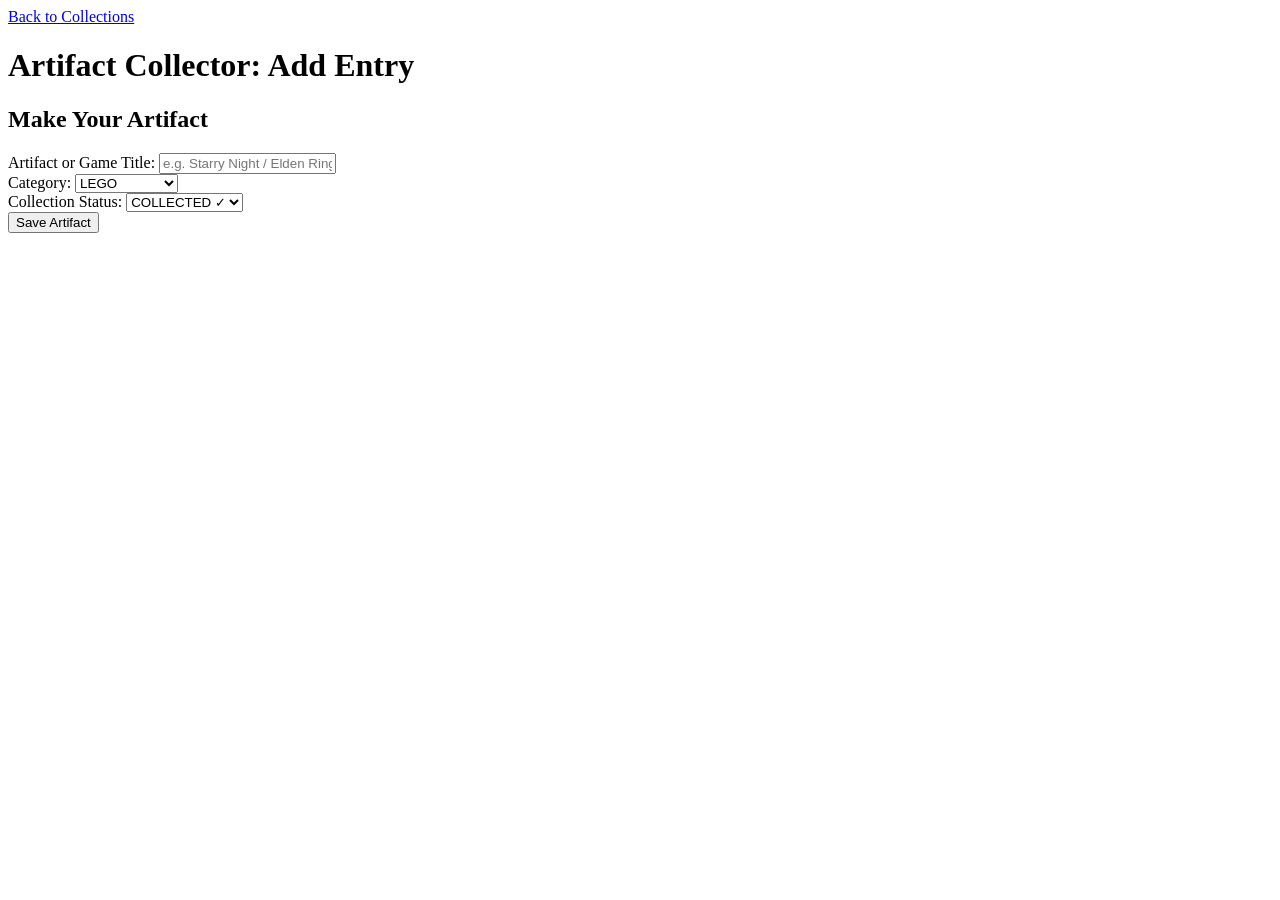
==== form.html @ 712e3ff9 "Edit html body" ====
<!doctype html>
<html lang="en">
<head>
  <meta charset="utf-8">
  <meta name="viewport" content="width=device-width, initial-scale=1">
  <title>Artifact Collector - Add Artifact</title>
  <link rel="stylesheet" href="static/brand.css">
</head>
<body>
  <header>
    <nav>
      <a href="mockup.html">Back to Collections</a>
    </nav>
    <h1>Artifact Collector: Add Entry</h1>
  </header>

  <main>
    <h2>Make Your Artifact</h2>
    <form action="#" method="post">
      <div>
        <label for="artifact-title">Artifact or Game Title:</label>
        <input id="artifact-title" name="artifact_title" type="text" placeholder="e.g. Starry Night / Elden Ring">
      </div>

      <div>
        <label for="category">Category:</label>
        <select id="category" name="category">
          <option value="lego">LEGO</option>
          <option value="books">Books</option>
          <option value="pokemon">Pokémon</option>
          <option value="games">Video Games</option>
        </select>
      </div>

      <div>
        <label for="status">Collection Status:</label>
        <select id="status" name="status">
          <option value="collected">COLLECTED ✓</option>
          <option value="missing">MISSING ○</option>
          <option value="wishlist">WISHLIST ★</option>
        </select>
      </div>

      <button type="submit">Save Artifact</button>
    </form>
  </main>
</body>
</html>
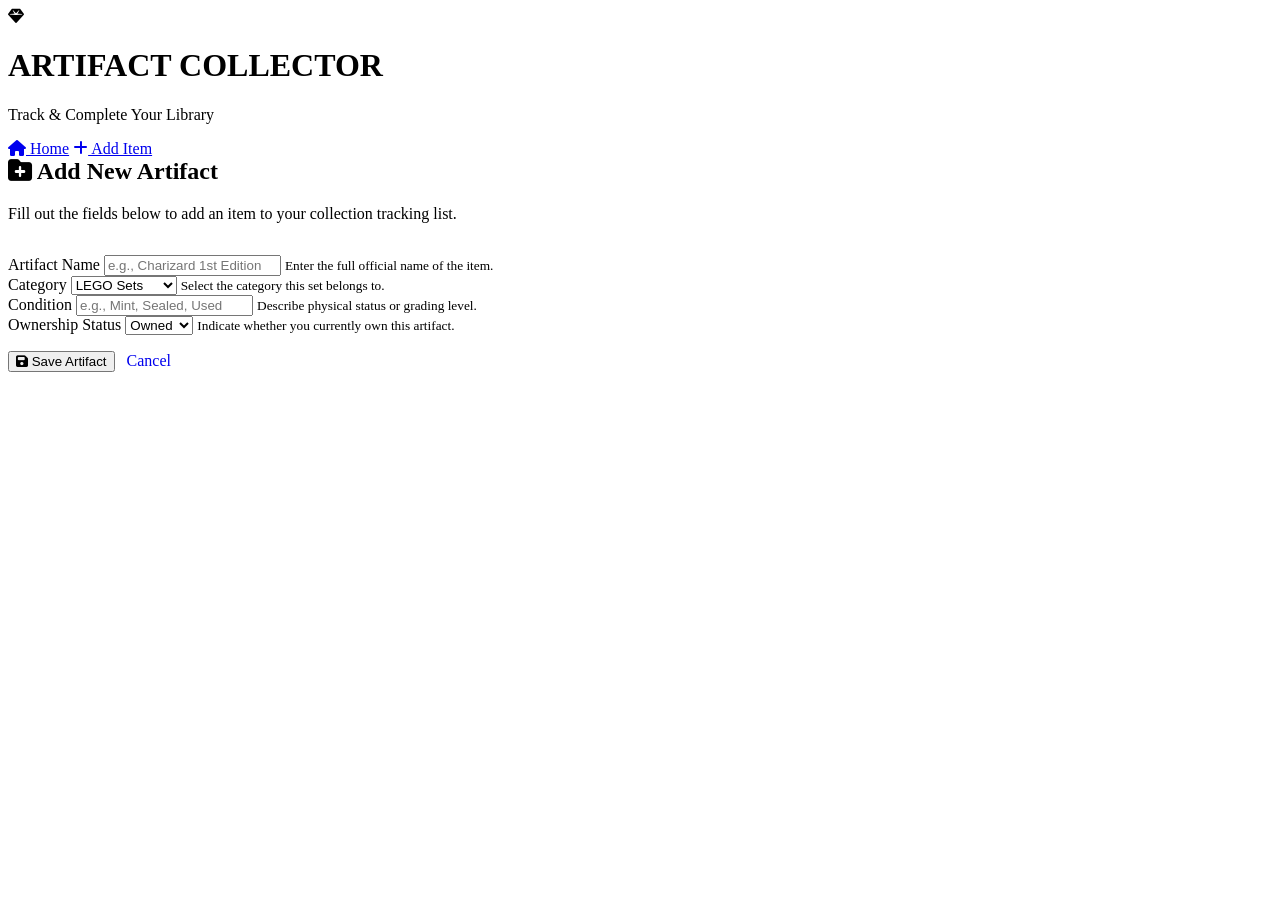
==== commit 3ff675e4: "Lab 3 1 commit" ====
--- a/form.html
+++ b/form.html
@@ -1,48 +1,79 @@
-<!doctype html>
+<!DOCTYPE html>
 <html lang="en">
 <head>
-  <meta charset="utf-8">
-  <meta name="viewport" content="width=device-width, initial-scale=1">
-  <title>Artifact Collector - Add Artifact</title>
+  <meta charset="UTF-8">
+  <meta name="viewport" content="width=device-width, initial-scale=1.0">
+  <title>Artifact Collector - Add Item</title>
   <link rel="stylesheet" href="static/brand.css">
+  <link rel="stylesheet" href="https://cdnjs.cloudflare.com/ajax/libs/font-awesome/6.4.0/css/all.min.css">
 </head>
 <body>
-  <header>
-    <nav>
-      <a href="mockup.html">Back to Collections</a>
+
+  <!-- NAVBAR -->
+  <header class="navbar">
+    <div class="brand">
+      <i class="fa-solid fa-gem logo-icon"></i>
+      <div>
+        <h1 class="brand-title">ARTIFACT COLLECTOR</h1>
+        <p class="brand-sub">Track & Complete Your Library</p>
+      </div>
+    </div>
+    <nav class="nav-links">
+      <a href="mockup.html" class="nav-btn"><i class="fa-solid fa-house"></i> Home</a>
+      <a href="form.html" class="nav-btn active"><i class="fa-solid fa-plus"></i> Add Item</a>
     </nav>
-    <h1>Artifact Collector: Add Entry</h1>
   </header>
 
-  <main>
-    <h2>Make Your Artifact</h2>
-    <form action="#" method="post">
-      <div>
-        <label for="artifact-title">Artifact or Game Title:</label>
-        <input id="artifact-title" name="artifact_title" type="text" placeholder="e.g. Starry Night / Elden Ring">
-      </div>
+  <!-- MAIN CONTAINER -->
+  <main class="container">
+    
+    <section class="collection-card">
+      <h2 style="margin-top: 0;"><i class="fa-solid fa-folder-plus text-blue"></i> Add New Artifact</h2>
+      <p style="color: var(--text-muted); margin-bottom: 2rem;">Fill out the fields below to add an item to your collection tracking list.</p>
 
-      <div>
-        <label for="category">Category:</label>
-        <select id="category" name="category">
-          <option value="lego">LEGO</option>
-          <option value="books">Books</option>
-          <option value="pokemon">Pokémon</option>
-          <option value="games">Video Games</option>
-        </select>
-      </div>
+      <form action="mockup.html" method="get" class="form-grid">
+        
+        <div class="form-group">
+          <label for="item-title">Artifact Name</label>
+          <input id="item-title" name="item_title" type="text" placeholder="e.g., Charizard 1st Edition" required class="form-input">
+          <small class="help-text">Enter the full official name of the item.</small>
+        </div>
 
-      <div>
-        <label for="status">Collection Status:</label>
-        <select id="status" name="status">
-          <option value="collected">COLLECTED ✓</option>
-          <option value="missing">MISSING ○</option>
-          <option value="wishlist">WISHLIST ★</option>
-        </select>
-      </div>
+        <div class="form-group">
+          <label for="item-category">Category</label>
+          <select id="item-category" name="item_category" class="form-input">
+            <option value="lego">LEGO Sets</option>
+            <option value="cards">Trading Cards</option>
+            <option value="vinyl">Vinyl Records</option>
+            <option value="books">Books</option>
+          </select>
+          <small class="help-text">Select the category this set belongs to.</small>
+        </div>
 
-      <button type="submit">Save Artifact</button>
-    </form>
+        <div class="form-group">
+          <label for="item-condition">Condition</label>
+          <input id="item-condition" name="item_condition" type="text" placeholder="e.g., Mint, Sealed, Used" class="form-input">
+          <small class="help-text">Describe physical status or grading level.</small>
+        </div>
+
+        <div class="form-group">
+          <label for="item-status">Ownership Status</label>
+          <select id="item-status" name="item_status" class="form-input">
+            <option value="owned">Owned</option>
+            <option value="wishlist">Wishlist</option>
+          </select>
+          <small class="help-text">Indicate whether you currently own this artifact.</small>
+        </div>
+
+        <div style="margin-top: 1rem;">
+          <button type="submit" class="btn btn-primary"><i class="fa-solid fa-floppy-disk"></i> Save Artifact</button>
+          <a href="mockup.html" class="btn btn-secondary" style="text-decoration: none; display: inline-block; margin-left: 0.5rem;">Cancel</a>
+        </div>
+
+      </form>
+    </section>
+
   </main>
+
 </body>
 </html>
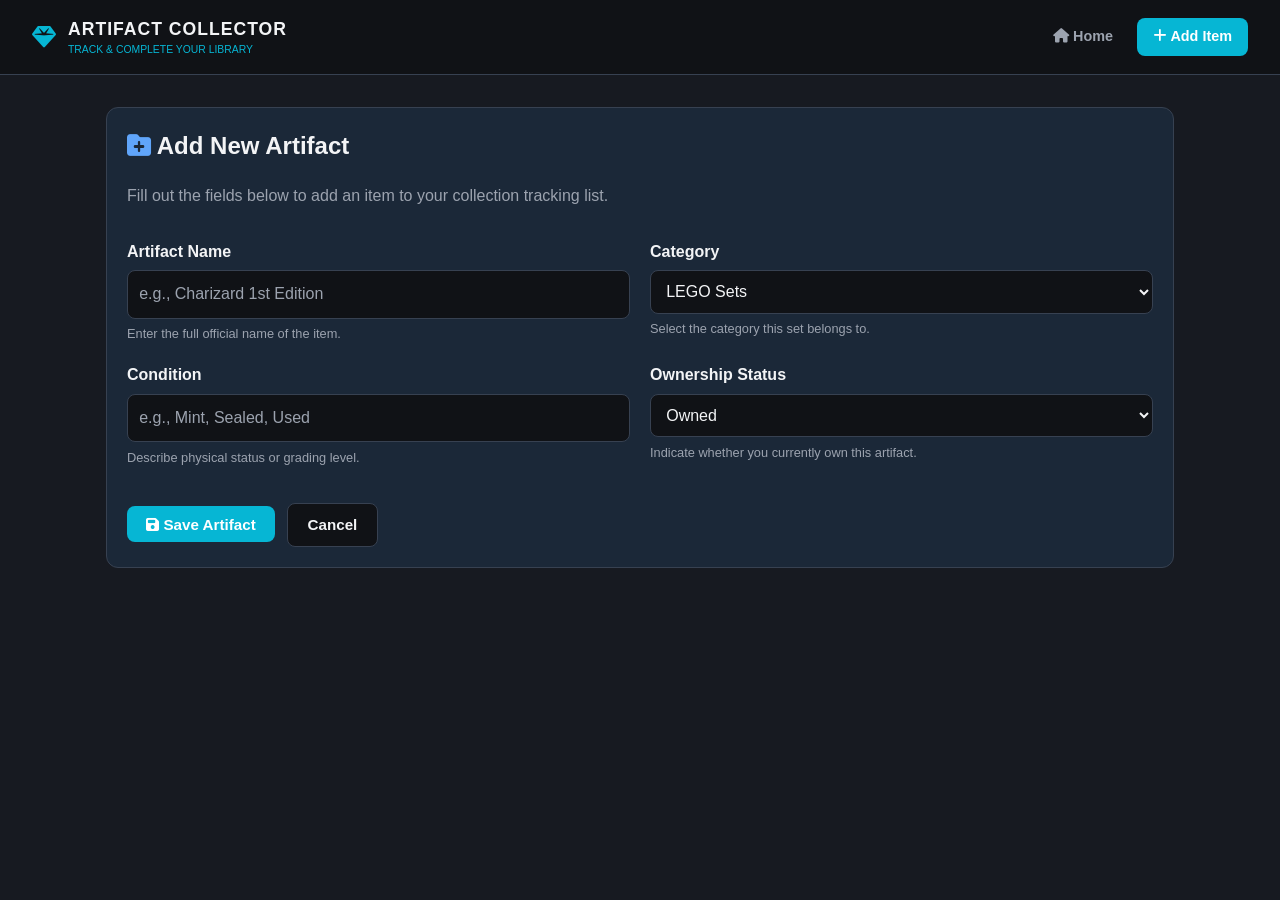
==== commit 76ae2013: "lab 3 2 commit" ====
--- a/form.html
+++ b/form.html
@@ -4,7 +4,7 @@
   <meta charset="UTF-8">
   <meta name="viewport" content="width=device-width, initial-scale=1.0">
   <title>Artifact Collector - Add Item</title>
-  <link rel="stylesheet" href="static/brand.css">
+  <link rel="stylesheet" href="Static/brand.css">
   <link rel="stylesheet" href="https://cdnjs.cloudflare.com/ajax/libs/font-awesome/6.4.0/css/all.min.css">
 </head>
 <body>
--- a/Static/brand.css
+++ b/Static/brand.css
@@ -0,0 +1,508 @@
+/* =========================================
+   COLLECTION COMPLETIONIST
+   Lab 3 - CSS and Responsive Design
+   ========================================= */
+
+/* Brand colors */
+:root {
+  --bg-dark: #171a21;
+  --bg-card: #1b2838;
+  --bg-header: #101216;
+
+  --brand: #06b6d4;
+  --accent: #10b981;
+
+  --text-main: #f3f4f6;
+  --text-muted: #9ca3af;
+
+  --border-color: #374151;
+  --progress-bg: #111827;
+
+  --blue: #60a5fa;
+  --emerald: #34d399;
+  --yellow: #fbbf24;
+  --purple: #c084fc;
+  --red: #f87171;
+}
+
+
+/* =========================================
+   BASIC PAGE SETUP
+   ========================================= */
+
+* {
+  box-sizing: border-box;
+}
+
+html {
+  scroll-behavior: smooth;
+}
+
+body {
+  margin: 0;
+  padding: 0;
+  font-family: "Segoe UI", Tahoma, Geneva, Verdana, sans-serif;
+  background-color: var(--bg-dark);
+  color: var(--text-main);
+  line-height: 1.5;
+}
+
+
+/* =========================================
+   KEYBOARD ACCESSIBILITY
+   ========================================= */
+
+:focus-visible {
+  outline: 3px solid var(--brand);
+  outline-offset: 3px;
+}
+
+
+/* =========================================
+   HEADER / NAVIGATION
+   ========================================= */
+
+.navbar {
+  background-color: var(--bg-header);
+  border-bottom: 1px solid var(--border-color);
+  padding: 1rem 2rem;
+
+  display: flex;
+  justify-content: space-between;
+  align-items: center;
+
+  gap: 1.5rem;
+}
+
+.brand {
+  display: flex;
+  align-items: center;
+  gap: 0.75rem;
+}
+
+.logo-icon {
+  font-size: 1.5rem;
+  color: var(--brand);
+}
+
+.brand-title {
+  margin: 0;
+  font-size: 1.1rem;
+  font-weight: 800;
+  letter-spacing: 1px;
+}
+
+.brand-sub {
+  margin: 0;
+  font-size: 0.65rem;
+  color: var(--brand);
+  text-transform: uppercase;
+}
+
+
+/* Navigation links */
+
+.nav-links {
+  display: flex;
+  gap: 0.5rem;
+  flex-wrap: wrap;
+}
+
+.nav-btn {
+  color: var(--text-muted);
+  text-decoration: none;
+
+  padding: 0.5rem 1rem;
+  border-radius: 8px;
+
+  font-size: 0.9rem;
+  font-weight: 600;
+
+  transition: background-color 0.2s, color 0.2s;
+}
+
+.nav-btn:hover,
+.nav-btn.active {
+  background-color: var(--brand);
+  color: #ffffff;
+}
+
+
+/* =========================================
+   MAIN PAGE CONTAINER
+   ========================================= */
+
+.container {
+  width: 100%;
+  max-width: 1100px;
+
+  margin: 2rem auto;
+  padding: 0 1rem;
+
+  display: flex;
+  flex-direction: column;
+  gap: 2rem;
+}
+
+
+/* =========================================
+   HERO SECTION
+   ========================================= */
+
+.hero-banner {
+  background: linear-gradient(
+    135deg,
+    #1e3a8a 0%,
+    var(--bg-card) 100%
+  );
+
+  border: 1px solid var(--border-color);
+  border-radius: 16px;
+
+  padding: 2.5rem;
+}
+
+.badge {
+  display: inline-block;
+
+  background: rgba(6, 182, 212, 0.2);
+  color: var(--brand);
+
+  padding: 0.3rem 0.8rem;
+  border-radius: 20px;
+
+  font-size: 0.75rem;
+  font-weight: 700;
+}
+
+.hero-banner h2 {
+  font-size: 2rem;
+  margin: 0.75rem 0;
+}
+
+.hero-banner p {
+  color: var(--text-muted);
+  margin-bottom: 1.5rem;
+}
+
+
+/* =========================================
+   BUTTONS
+   ========================================= */
+
+.hero-buttons {
+  display: flex;
+  gap: 1rem;
+  flex-wrap: wrap;
+}
+
+.btn {
+  padding: 0.6rem 1.2rem;
+
+  border-radius: 8px;
+  border: none;
+
+  font-weight: 700;
+  cursor: pointer;
+
+  font-size: 0.95rem;
+}
+
+.btn-primary {
+  background-color: var(--brand);
+  color: #ffffff;
+}
+
+.btn-secondary {
+  background-color: var(--bg-header);
+  color: var(--text-main);
+
+  border: 1px solid var(--border-color);
+}
+
+.btn:hover {
+  filter: brightness(1.1);
+}
+
+
+/* =========================================
+   STATS SECTION
+   ========================================= */
+
+.stats-grid {
+  display: grid;
+
+  grid-template-columns:
+    repeat(auto-fit, minmax(200px, 1fr));
+
+  gap: 1rem;
+}
+
+.stat-card {
+  background-color: var(--bg-card);
+
+  border: 1px solid var(--border-color);
+  border-radius: 12px;
+
+  padding: 1rem;
+
+  display: flex;
+  align-items: center;
+
+  gap: 1rem;
+}
+
+.stat-icon {
+  font-size: 1.8rem;
+}
+
+.stat-value {
+  font-size: 1.5rem;
+  font-weight: 800;
+}
+
+.stat-label {
+  font-size: 0.75rem;
+  color: var(--text-muted);
+}
+
+
+/* =========================================
+   ICON COLORS
+   ========================================= */
+
+.text-blue {
+  color: var(--blue);
+}
+
+.text-emerald {
+  color: var(--emerald);
+}
+
+.text-yellow {
+  color: var(--yellow);
+}
+
+.text-purple {
+  color: var(--purple);
+}
+
+.text-red {
+  color: var(--red);
+}
+
+
+/* =========================================
+   COLLECTIONS
+   ========================================= */
+
+.collections-section {
+  width: 100%;
+}
+
+.section-title {
+  font-size: 1.2rem;
+  margin-bottom: 1rem;
+}
+
+.collection-grid {
+  display: grid;
+
+  grid-template-columns:
+    repeat(auto-fit, minmax(280px, 1fr));
+
+  gap: 1.5rem;
+}
+
+.collection-card {
+  background-color: var(--bg-card);
+
+  border: 1px solid var(--border-color);
+  border-radius: 12px;
+
+  padding: 1.25rem;
+}
+
+.card-header {
+  display: flex;
+  align-items: center;
+
+  gap: 1rem;
+  margin-bottom: 1rem;
+}
+
+.card-header h4 {
+  margin: 0;
+  font-size: 1rem;
+}
+
+.card-header p {
+  margin: 0;
+
+  font-size: 0.8rem;
+  color: var(--text-muted);
+}
+
+.card-icon {
+  font-size: 1.5rem;
+}
+
+
+/* =========================================
+   PROGRESS BARS
+   ========================================= */
+
+.progress-bar-bg {
+  background-color: var(--progress-bg);
+
+  height: 8px;
+  border-radius: 4px;
+
+  overflow: hidden;
+}
+
+.progress-bar-fill {
+  background: linear-gradient(
+    90deg,
+    var(--brand),
+    var(--accent)
+  );
+
+  height: 100%;
+}
+
+
+/* =========================================
+   FORM
+   ========================================= */
+
+.form-grid {
+  display: grid;
+
+  grid-template-columns:
+    repeat(2, minmax(0, 1fr));
+
+  gap: 1.25rem;
+}
+
+.form-group {
+  display: flex;
+  flex-direction: column;
+}
+
+.form-group label {
+  margin-bottom: 0.4rem;
+
+  font-weight: 700;
+}
+
+.form-input {
+  width: 100%;
+
+  padding: 0.7rem;
+
+  border-radius: 8px;
+  border: 1px solid var(--border-color);
+
+  background-color: var(--bg-header);
+  color: var(--text-main);
+
+  font: inherit;
+}
+
+.form-input::placeholder {
+  color: var(--text-muted);
+}
+
+.help-text {
+  margin-top: 0.35rem;
+
+  font-size: 0.8rem;
+  color: var(--text-muted);
+}
+
+
+/* =========================================
+   RESPONSIVE DESIGN
+   ========================================= */
+
+@media (max-width: 700px) {
+
+  .navbar {
+    padding: 1rem;
+    align-items: flex-start;
+
+    flex-direction: column;
+  }
+
+  .nav-links {
+    width: 100%;
+    flex-direction: column;
+  }
+
+  .nav-btn {
+    width: 100%;
+    text-align: center;
+  }
+
+  .container {
+    margin: 1rem auto;
+    padding: 0 0.75rem;
+  }
+
+  .hero-banner {
+    padding: 1.5rem;
+  }
+
+  .hero-banner h2 {
+    font-size: 1.5rem;
+  }
+
+  .hero-buttons {
+    flex-direction: column;
+  }
+
+  .btn {
+    width: 100%;
+  }
+
+  .stats-grid {
+    grid-template-columns: 1fr;
+  }
+
+  .collection-grid {
+    grid-template-columns: 1fr;
+  }
+
+  .form-grid {
+    grid-template-columns: 1fr;
+  }
+}
+
+
+/* =========================================
+   EXTRA SMALL SCREENS
+   ========================================= */
+
+@media (max-width: 450px) {
+
+  .brand-title {
+    font-size: 0.95rem;
+  }
+
+  .brand-sub {
+    font-size: 0.6rem;
+  }
+
+  .hero-banner h2 {
+    font-size: 1.35rem;
+  }
+
+  .hero-banner p {
+    font-size: 0.9rem;
+  }
+
+  .collection-card {
+    padding: 1rem;
+  }
+}
